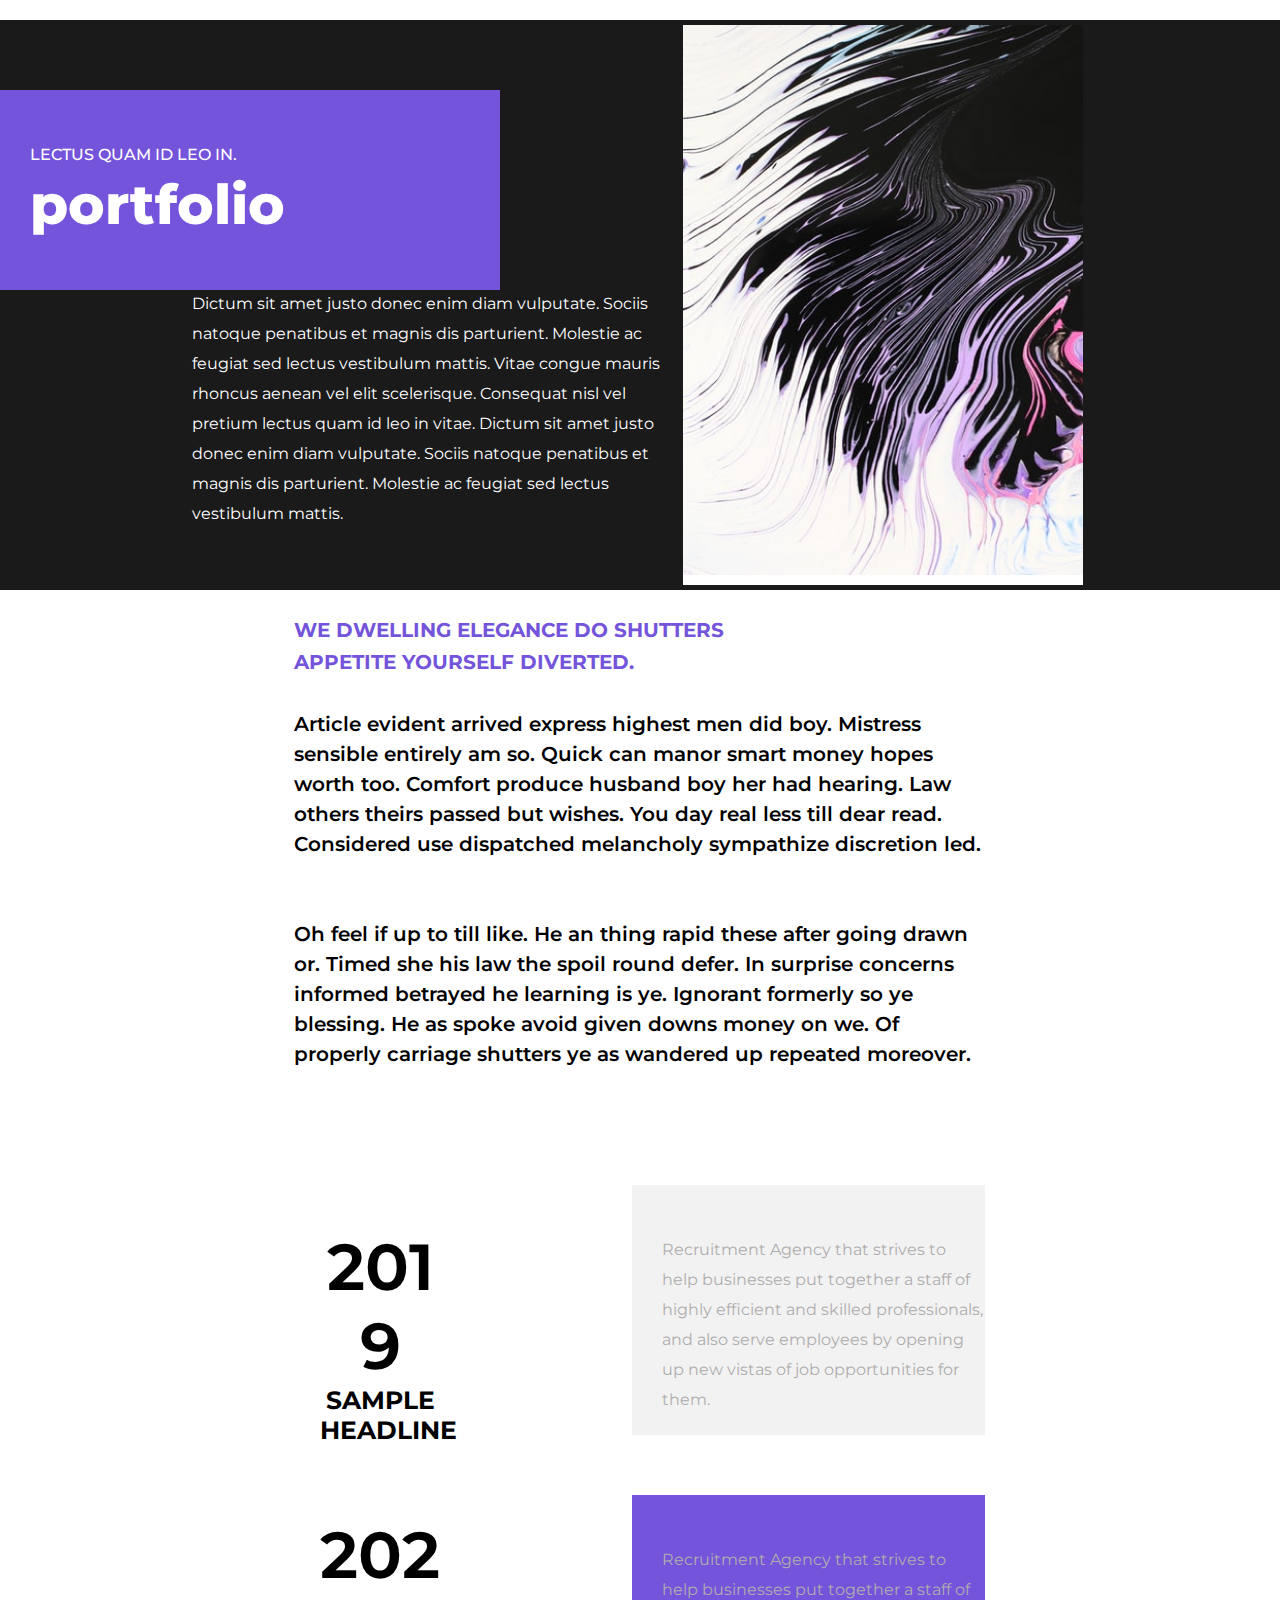
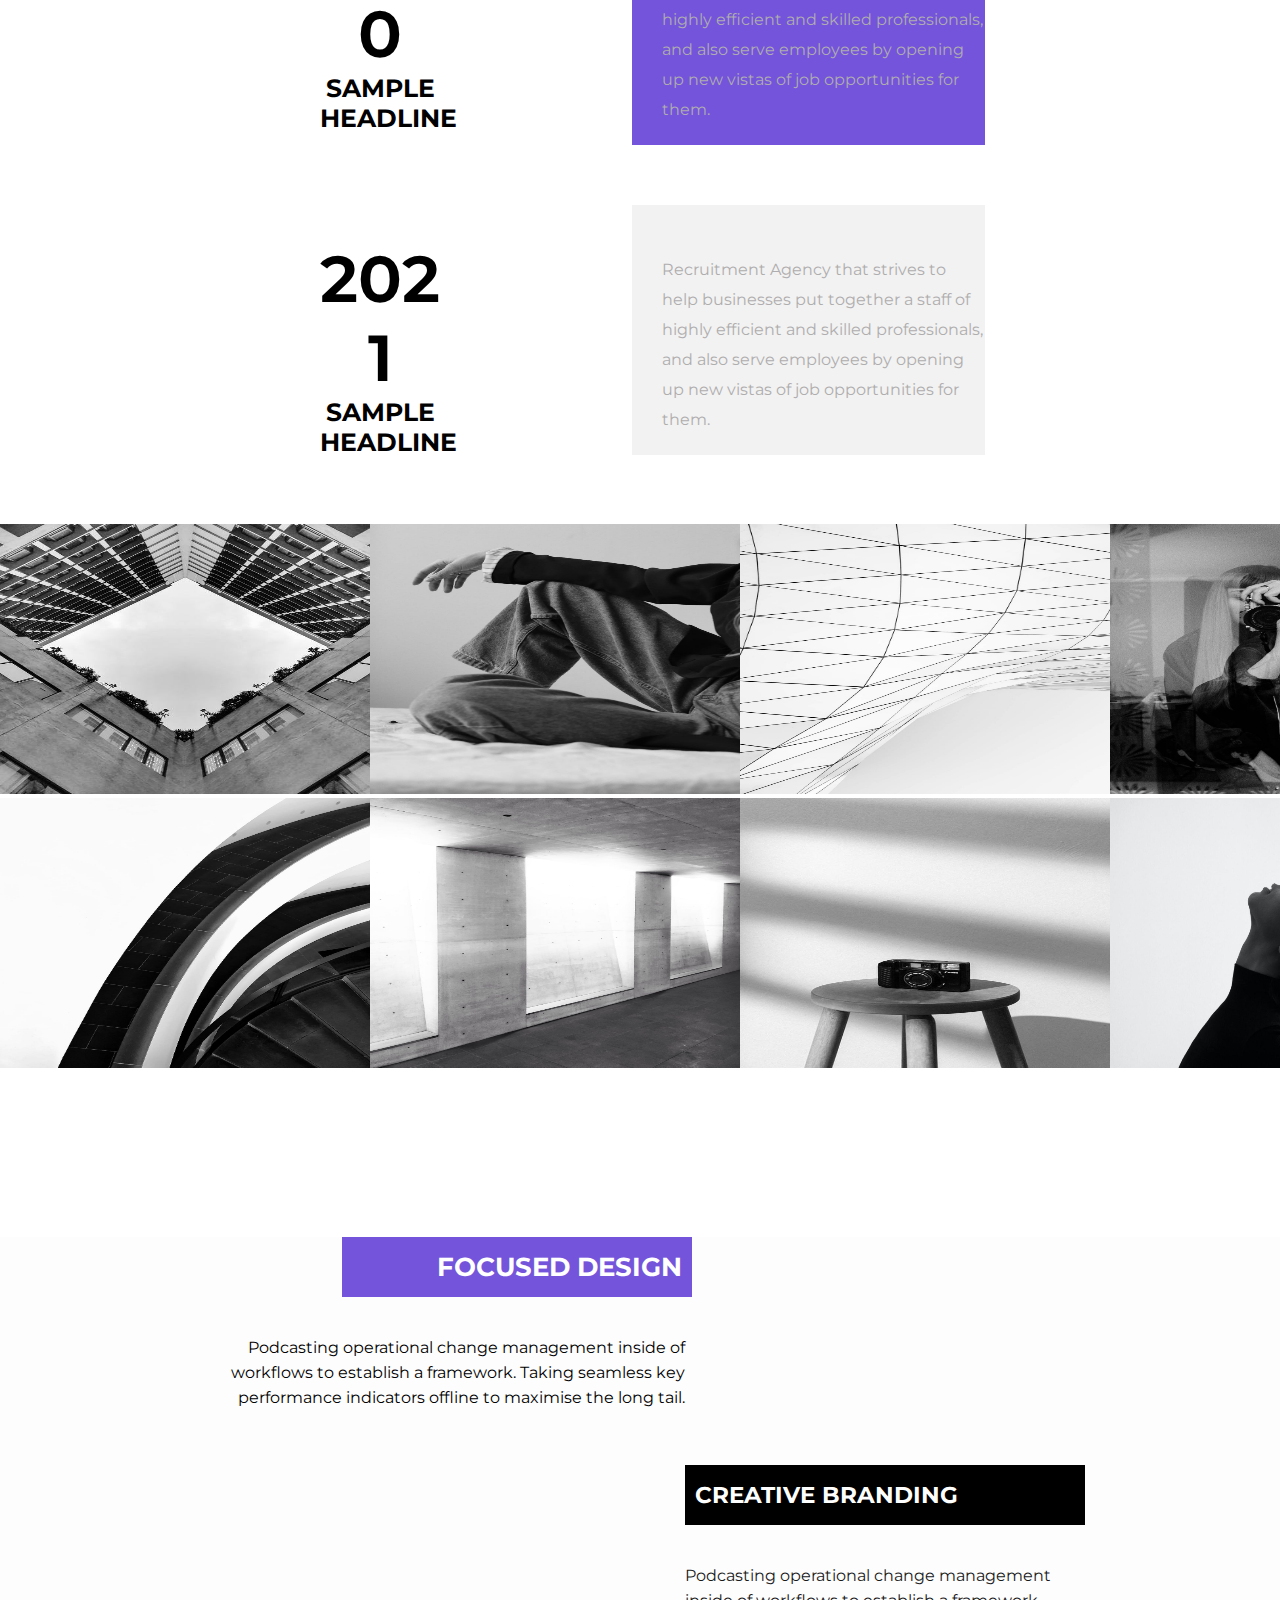
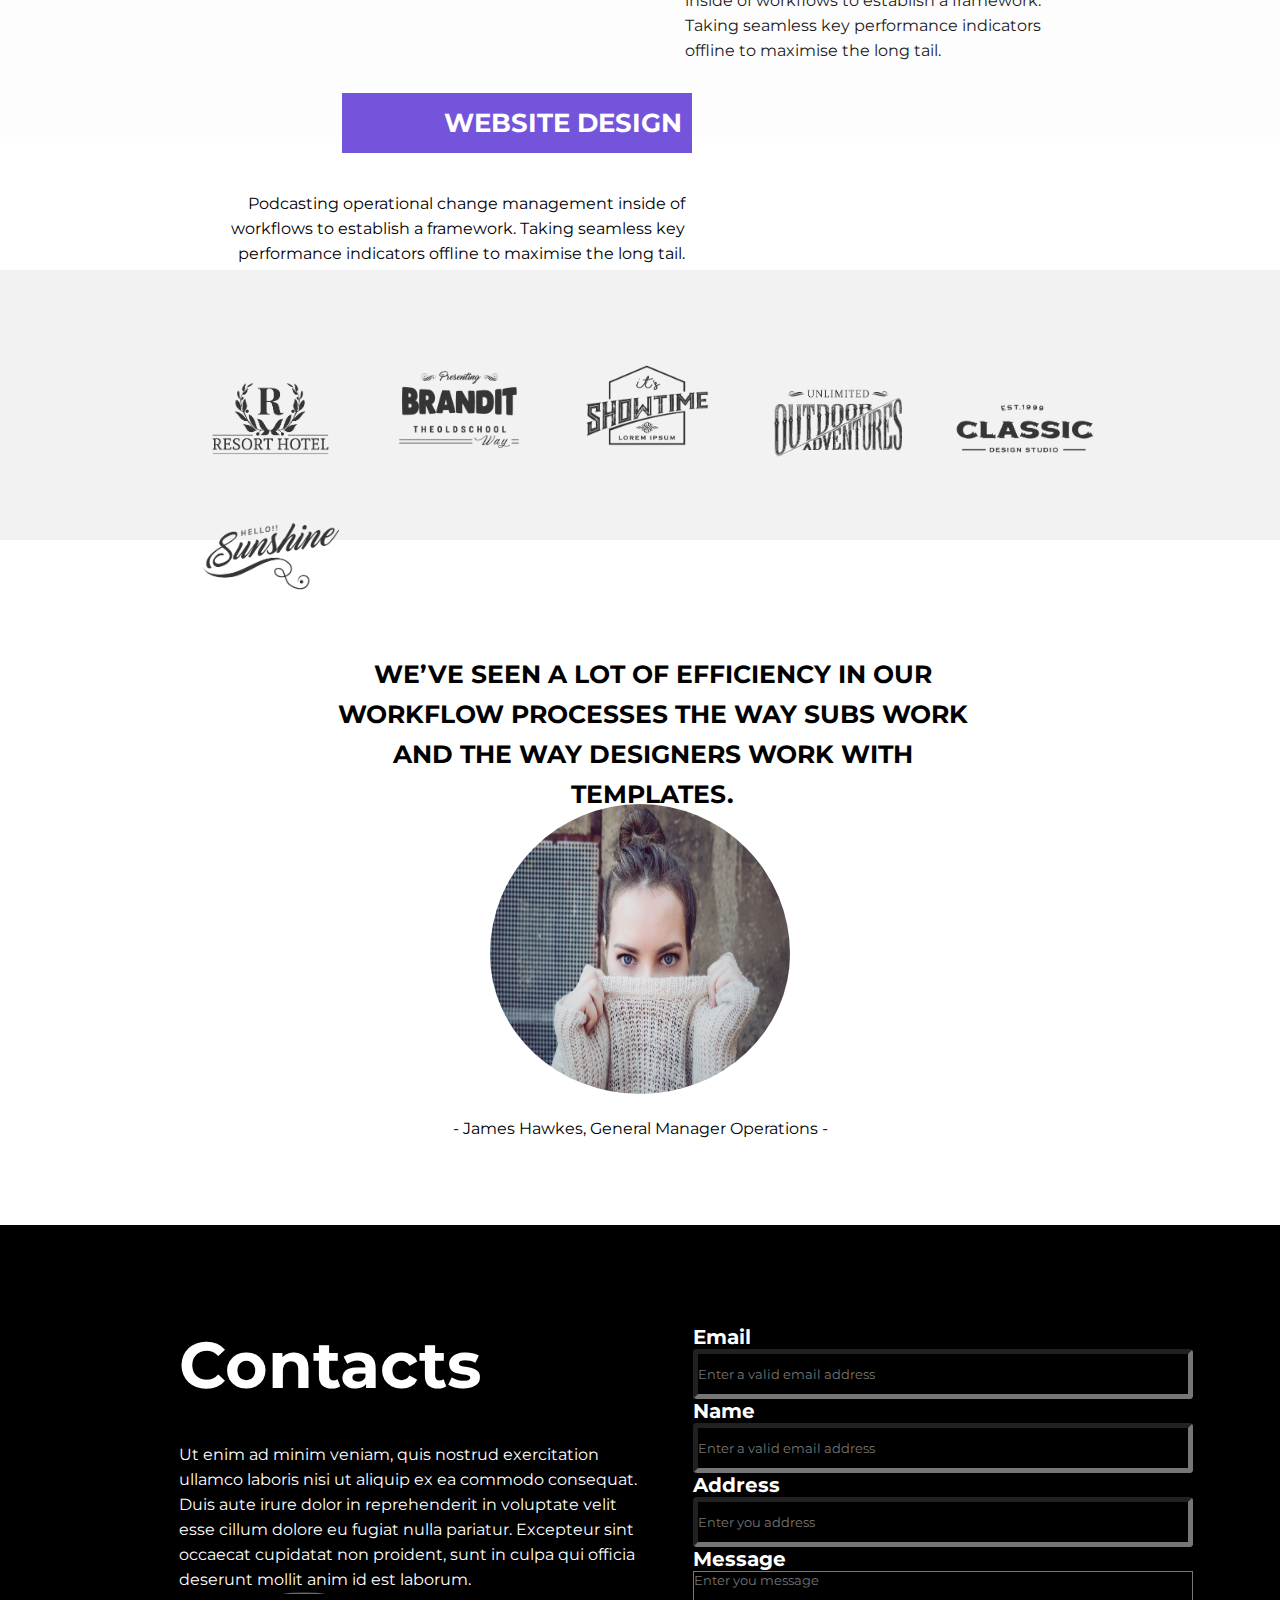
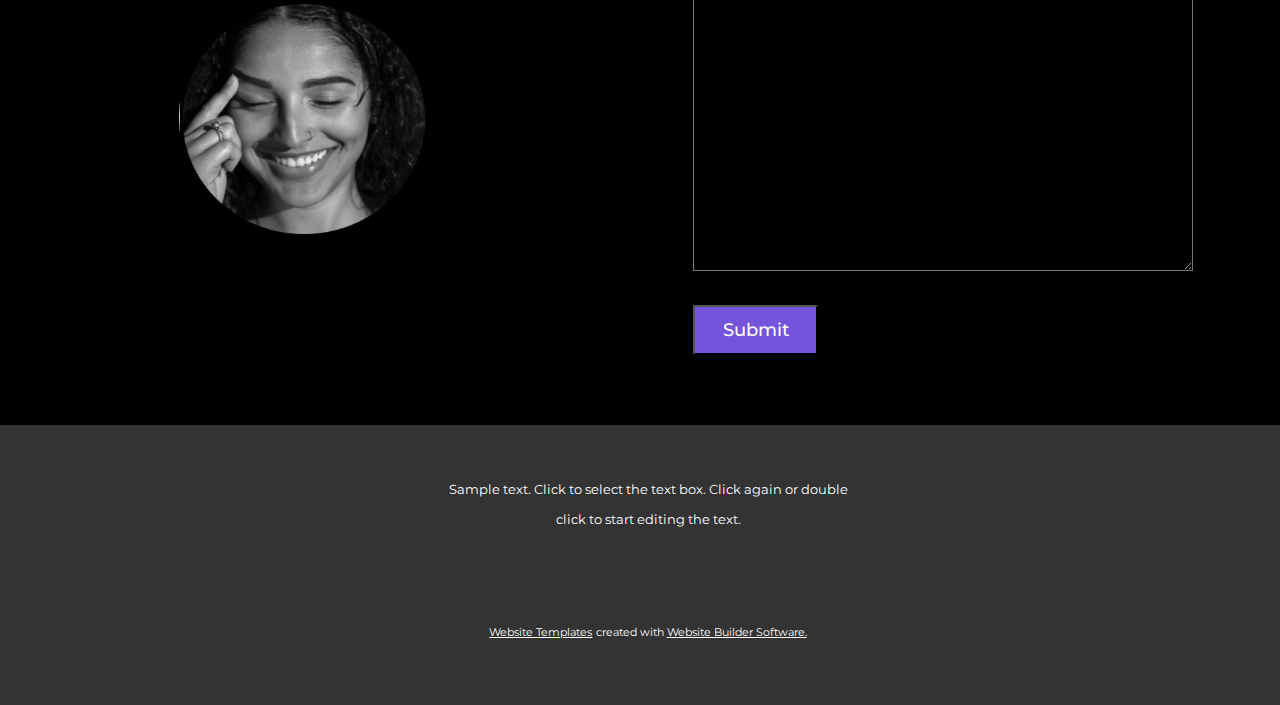
==== index.html @ cf22a948 "first commit" ====
<!DOCTYPE html>
<html lang="en">
<head>
    <meta charset="UTF-8">
    <meta http-equiv="X-UA-Compatible" content="IE=edge">
    <link rel="stylesheet" href="https://cdnjs.cloudflare.com/ajax/libs/font-awesome/6.0.0-beta3/css/all.min.css" integrity="sha512-Fo3rlrZj/k7ujTnHg4CGR2D7kSs0v4LLanw2qksYuRlEzO+tcaEPQogQ0KaoGN26/zrn20ImR1DfuLWnOo7aBA==" crossorigin="anonymous" referrerpolicy="no-referrer" />
    <link rel="stylesheet" href="style.css">
    <meta name="viewport" content="width=device-width, initial-scale=1.0">
    <title>Document</title>
</head>
<body>
    <h1><i class="fas fa-bars"></i></h1>
    <div class="container">
       
        <div class="lorem">

            <p>Dictum sit amet justo donec enim diam vulputate. Sociis natoque penatibus et magnis dis parturient. Molestie ac feugiat sed lectus vestibulum mattis. Vitae congue mauris rhoncus aenean vel elit scelerisque. Consequat nisl vel pretium lectus quam id leo in vitae. Dictum sit amet justo donec enim diam vulputate. Sociis natoque penatibus et magnis dis parturient. Molestie ac feugiat sed lectus vestibulum mattis.</p>
        </div>
        <div class="img">
            <img src="./photo-1640798482410-d459ce868f63.jpg" alt="">
        </div>
        

    </div>
    <div class="brand">
        <p>LECTUS QUAM ID LEO IN.</p>
        <p>portfolio</p>
    </div>
    <br> <br> <br> <br> <br> <br> <br>
    <!-- Asosiy tugadi -->
    <div class="section">
        <span>WE DWELLING ELEGANCE DO SHUTTERS <br> APPETITE YOURSELF DIVERTED.</span> <br><br>
        <p>Article evident arrived express highest men did boy. Mistress sensible entirely am so. Quick can manor smart money hopes worth too. Comfort produce husband boy her had hearing. Law others theirs passed but wishes. You day real less till dear read. Considered use dispatched melancholy sympathize discretion led. </p> <br> <br>
        <p>Oh feel if up to till like. He an thing rapid these after going drawn or. Timed she his law the spoil round defer. In surprise concerns informed betrayed he learning is ye. Ignorant formerly so ye blessing. He as spoke avoid given downs money on we. Of properly carriage shutters ye as wandered up repeated moreover.</p>
    </div>
    <div class="main">
        <div class="box">
            <br> 
            <div class="yillar">
                <p>201</p>
                <p>9</p>
                
                <h5>SAMPLE HEADLINE</h5>

            </div>
            <br> 
            <div class="yillar">
                <p>202</p>
                <p>0</p>
                <h5>SAMPLE HEADLINE</h5>
            </div>
            <br> <br> 
            <div class="yillar">
                <p>202</p>
                <p>1</p>
                <h5>SAMPLE HEADLINE</h5>

            </div>


        </div>

        <div class="box1">
            <div class="P">
                <p>Recruitment Agency that strives to help businesses put together a staff of highly efficient and skilled professionals, and also serve employees by opening up new vistas of job opportunities for them.</p>
            </div>
            <br><br>
            <div class="PP">
                <p>Recruitment Agency that strives to help businesses put together a staff of highly efficient and skilled professionals, and also serve employees by opening up new vistas of job opportunities for them.</p>
            </div>
            <br><br>
            <div class="P">
                <p>Recruitment Agency that strives to help businesses put together a staff of highly efficient and skilled professionals, and also serve employees by opening up new vistas of job opportunities for them.</p>
            </div>

                
            

        </div>



    </div> <br> <br> <br> <br> <br> <br> <br>  <br> <br> <br> <br>
    <div class="section-img">
        <div class="img1"><img src="pexels-photo-950754ras 1.jpeg" alt=""></div>
        <div class="img1"><img src="pexels-photo-6892628 ras 2.jpeg" alt=""></div>
        <div class="img1"><img src="pexels-photo-3137073 ras 3.jpeg" alt=""></div>
        <div class="img1"><img src="pexels-photo-6651114 ras 4.jpeg" alt=""></div>
        <div class="img1"><img src="pexels-photo-2438210 ras 5.jpeg" alt=""></div>
        <div class="img1"><img src="pexels-photo-2438208 ras 6.jpeg" alt=""></div>
        <div class="img1"><img src="pexels-photo-4234470 ras 7y.jpg" alt=""></div>
        <div class="img1"><img src="pexels-photo-972325 ras8.jpeg" alt=""></div>
    </div><br> <br> <br> <br> <br> <br> <br> <br>
    <br>
    <br> 
    <br>
    <br>
    <br>
    <br>
    <br>
    <br>
    <br> 
    <br>
    <br>
    <br>
    <br>
    <br>
    <br>
    <br>
    <br>
    <br>
    <br>
    <div class="section-page">
        <div class="section-p">
            <div class="h1">

                <h3>FOCUSED DESIGN</h3> 
            </div> <br> <br>
            <p>Podcasting operational change management inside of workflows to establish a framework. Taking seamless key performance indicators offline to maximise the long tail.</p><br><br><br><br><br><br><br><br><br><br><br><br>
            <div class="h1">

                <h3>WEBSITE DESIGN</h3> 
                
            </div> <br> <br>
            <p>Podcasting operational change management inside of workflows to establish a framework. Taking seamless key performance indicators offline to maximise the long tail.</p>
        </div>
        <div class="section-pp"><br> <br><br><br><br><br><br><br><br><br><br><br>
            <div class="h2">
                <h3> CREATIVE BRANDING</h3>
               
            </div>
            <br><br>
            <p>Podcasting operational change management inside of workflows to establish a framework. Taking seamless key performance indicators offline to maximise the long tail.</p>
        </div>


    </div> <br> <br> <br> <br> <br> <br> <br> 
    <div class="section-div">
        <div class="brandlar">

            <img src="/679394204b98f1f0378d4440716d148f (1) hotel.png" alt="">
            <img src="/29947e2c0b2a463e0f57e1da6af8ba07 brand.png" alt="">
            <img src="/e7c6f0d4fde45a3493ccd370cd10a230 shome.png" alt="">
            <img src="/0cb926c2211201db0bfd05eda81916e3 OUTR.png" alt="">
            <img src="/ca3c956e1057b5ce2863c5f0a21c09e3 Classic.png" alt="">
            <img src="/63ba8fb238e22d52ced543c07bae7c77  Sun.png" alt="">

        </div>
    </div>
    <br><br><br> <br><br><br>
    <div class="heder-page">
        <div class="div-page">
            <h4>WE’VE SEEN A LOT OF EFFICIENCY IN OUR WORKFLOW PROCESSES THE WAY SUBS WORK AND THE WAY DESIGNERS WORK WITH TEMPLATES.</h4>
        </div>
        <div class="womenn">
            <img src="./woman-gd1c9302ed_1920.jpg" alt=""><p>- James Hawkes, General Manager Operations -</p>
            
        </div>
    </div>
    <br> <br><br> <br> <br> <br> <br><br><br>

    <footer>
        <div class="contacts">
            <h3>Contacts</h3>
            <br><br>
            <p>Ut enim ad minim veniam, quis nostrud exercitation ullamco laboris nisi ut aliquip ex ea commodo consequat. Duis aute irure dolor in reprehenderit in voluptate velit esse cillum dolore eu fugiat nulla pariatur. Excepteur sint occaecat cupidatat non proident, sunt in culpa qui officia deserunt mollit anim id est laborum.</p>
            <img src="./unnamed (ww).png" alt="">
        </div>

        <div class="form">
            <form action="">
                <label  for="fname">Email</label><br>
                <input placeholder="Enter a valid email address" type="text" id="fname" name="fname"><br>
                <label for="lname">Name</label><br>
                <input placeholder="Enter a valid email address" type="text" id="fname" name="fname"><br>
                <label for="lname">Address</label><br>
                <input placeholder="Enter you address" type="text" id="fname" name="fname"><br>
                <label for="lname">Message</label><br>
                <textarea placeholder="Enter you message" name="message" style="width:500px; height:300px;"></textarea>
                <button>Submit</button>
            </form>
            


        </div>
    </footer>
    <div class="fofter">
        <div>
            <h3>Sample text. Click to select the text box. Click again or double click to start editing the text.</h3>
            <br> <br> <br> <br> <br> <br> 
            <a href="#">Website Templates</a> <span> created with</span> <a href="">Website Builder Software.</a>
        </div>
    </div>



</body>


</html>
---- style.css ----
@import url(https://fonts.googleapis.com/css?family=Montserrat:100,100italic,200,200italic,300,300italic,regular,italic,500,500italic,600,600italic,700,700italic,800,800italic,900,900italic);
* {
    margin: 0;
    padding: 0;
    box-sizing: border-box;
    font-family: "Montserrat";
}
h1 {
    padding-left: 85%;
    
}
.container {
    width: 100%;
    height: 570px;
    margin-top: 20px;
    background-color: #1a1a1a;
    display: flex;
    justify-content: space-between;
    padding: 0 15%;
    
    position: absolute;
}

.lorem {
    color: white;
    width: 90%;
    padding-top: 30%;
    line-height: 30px;
}
.img img {
    width: 400px;
    height: 550px;
}
.brand {
    width: 500px;
    position: relative;
    height: 200px;
    background-color: #7454db;
    padding: 40px 0 0 30px;
    line-height: 50px;
    top: 90px;
}
.brand :nth-child(1){
    font-weight: 500;
    color: white;


}
.brand :nth-child(2){
    font-size: 55px;
    font-weight: 800;
    color: white;
}
.section {
    width: 100%;
    height: 500px;
    color: rgb(117, 74, 74);
    background-color: rgb(255, 255, 255);
    margin-top: 22%;
    padding: 0 23%;
    line-height: 30px;
}
.section span {
    color: #7454db;
    width: 20%;
    font-size: 20px;
    font-family: "Montserrat";
    font-weight: 700;
}
.section p {
    color:black;
    font-size: 20px;
    font-family: "Montserrat";
    font-weight: 600;
}
.main {
    width: 100%;
    height: 800px;
    display: flex;
    justify-content: space-between;
    padding: 0 20%;
    padding-left: 25%;
}
.box1 {
    width: 60%;
    /* background-color:#f2f2f2 ; */
    height: 250px;
    padding: 70px 0 0  30px;
    color: #afadae;
    line-height: 30px;

    
    
}
.box {
    width: 15%;
    font-size: 30px;
    display: flex;
    height: 900px;
    flex-direction: column;
    justify-content: space-around;
}
.yillar {
    width: 120px;
    height: 150px;
    display: flex;
    flex-direction: column;
    text-align: center;
}
.yillar p {
    font-size: 65px;
    font-weight: 650;
}


.PP {
    background-color: #7454db;
    width: 90%;
    height: 250px;
    margin-right: 10%;
    padding: 50px 0 0 30px;
}
.P {
    width: 90%;
    background-color:#f2f2f2 ;
    height: 250px;
    padding: 50px 0 0  30px;
    color: #afadae;
    line-height: 30px;
}
/* section-img */

.section-img {
    width: 100%;
    background-color: rgb(255, 255, 255);
    height: 200px;
    display: grid;
    grid-template-columns: 1fr 1fr 1fr 1fr ;
    grid-template-rows: 1fr 1fr;
    
}
.img {
    /* width: 250px;
    height: 250px; */
    margin: 5px;
    background-color: rgb(255, 255, 255);
}
.img1 img {
    width: 370px;
    height: 270px;
}
.section-page {
    width: 100%;
    height: 500px;
    background-color: rgb(253, 253, 253);
    display: flex;
    justify-content: space-between;
    padding: 0 15%;
}

.section-p {
    width: 55%;
}
.section-p p {
    width: 100%;
    height: 130px;
    line-height: 25px;
    text-align: end;
}
.h1 {
    width: 350px;
    height: 60px;
    display: flex;
    background-color: #7454db;
    text-align: center;
    color: white;
    align-items: center;
    font-size: 22px;
    padding-right: 10px;
    justify-content: flex-end;
    margin-left: 150px;
}
.h2 {
    width: 400px;
    height: 60px;
    background-color: black;
    color: white;
    padding: 15px 0 0 10px;
    font-size: 20px;
}
.section-pp{
    width: 110%;   
    height: 500px;  
    color: #1a1a1a;  
}
.section-pp p {
    line-height: 25px;
    width: 100%;
}
.section-div {
    width: 100%;
    height: 270px;
    background-color: #f2f2f2;
    
    padding: 0 10%;
    align-items: center;
}
.brandlar {
    width: 100%;
    padding-top: 60px;
    height: 350px;
    align-items: center;
    margin-left: 50px;
    
    
}

.section-div img {
    width: 145px;
    margin: 20px;
    justify-content: space-between;
}
.heder-page {
    width: 100%;
    line-height: 30px;
    height: 400px;
    text-align: center;
    
    
}
.div-page {
    justify-content: center;
    text-align: center;
    width: 50%;
    height: 150px;
    line-height: 40px;
    font-size: 25px;
    margin-left: 26%;
}
.heder-page img {
    width: 300px;
    height: 300px;
    border-radius: 50%;
    padding-bottom: 10px;
}
.women p {
    font-size: 25px;
    
}
.women img {
    width: 300px;
    height: 300px;
}

footer {
    padding: 0 14%;
    width: 100%;
    height: 800px;
    background-color: #000000;
    display: flex;
}
.contacts {
    width: 57%;
    margin-top: 100px;
    height: 500px;
    color: white;
}
.contacts p{
    line-height: 25px;
}
.contacts h3 {
    font-size: 65px;
}
.contacts img {
    border-radius: 50%;
    width: 250px;
    height: 250px;
}

/* Inputlar */
.form {
    margin-top: 100px;
    width: 50%;
    height: 800px;
    padding-left: 53px;
}
.form input {
    width: 500px;
    height: 50px;
    border-radius: 4px ;
    border-width: 5px;
    background-color: black;
    color: white;
}
.form label {
    font-size: 20px;
    color: rgb(255, 255, 255);
    font-family: "Montserrat";
    font-weight: 700;
}
.form textarea {
    background-color: black;
}
form button {
    margin-top: 30px;
    width: 125px;
    height: 50px;
    background-color: #7454db;
    color: white;
    font-weight: 500;
    font-size: 18px;
}



.form input:hover {
    border-bottom: black 4px;
    background-color: black;
}





/* Past Footer Bowlandii */
.fofter {
    width: 100%;
    height: 280px;
    background-color: #333333;
    text-align: center;
    padding: 0 35%;
}
.fofter div {
    font-size: 11px;
    text-align: center;
    padding-top: 50px;
    color: white;
    line-height: 15px;
    justify-content: center;
    width: 400px;
    font-family: sans-serif;
}
.fofter div a {
    color: white;
}
.fofter div h3 {
    line-height: 30px;
    font-weight: 400;
}
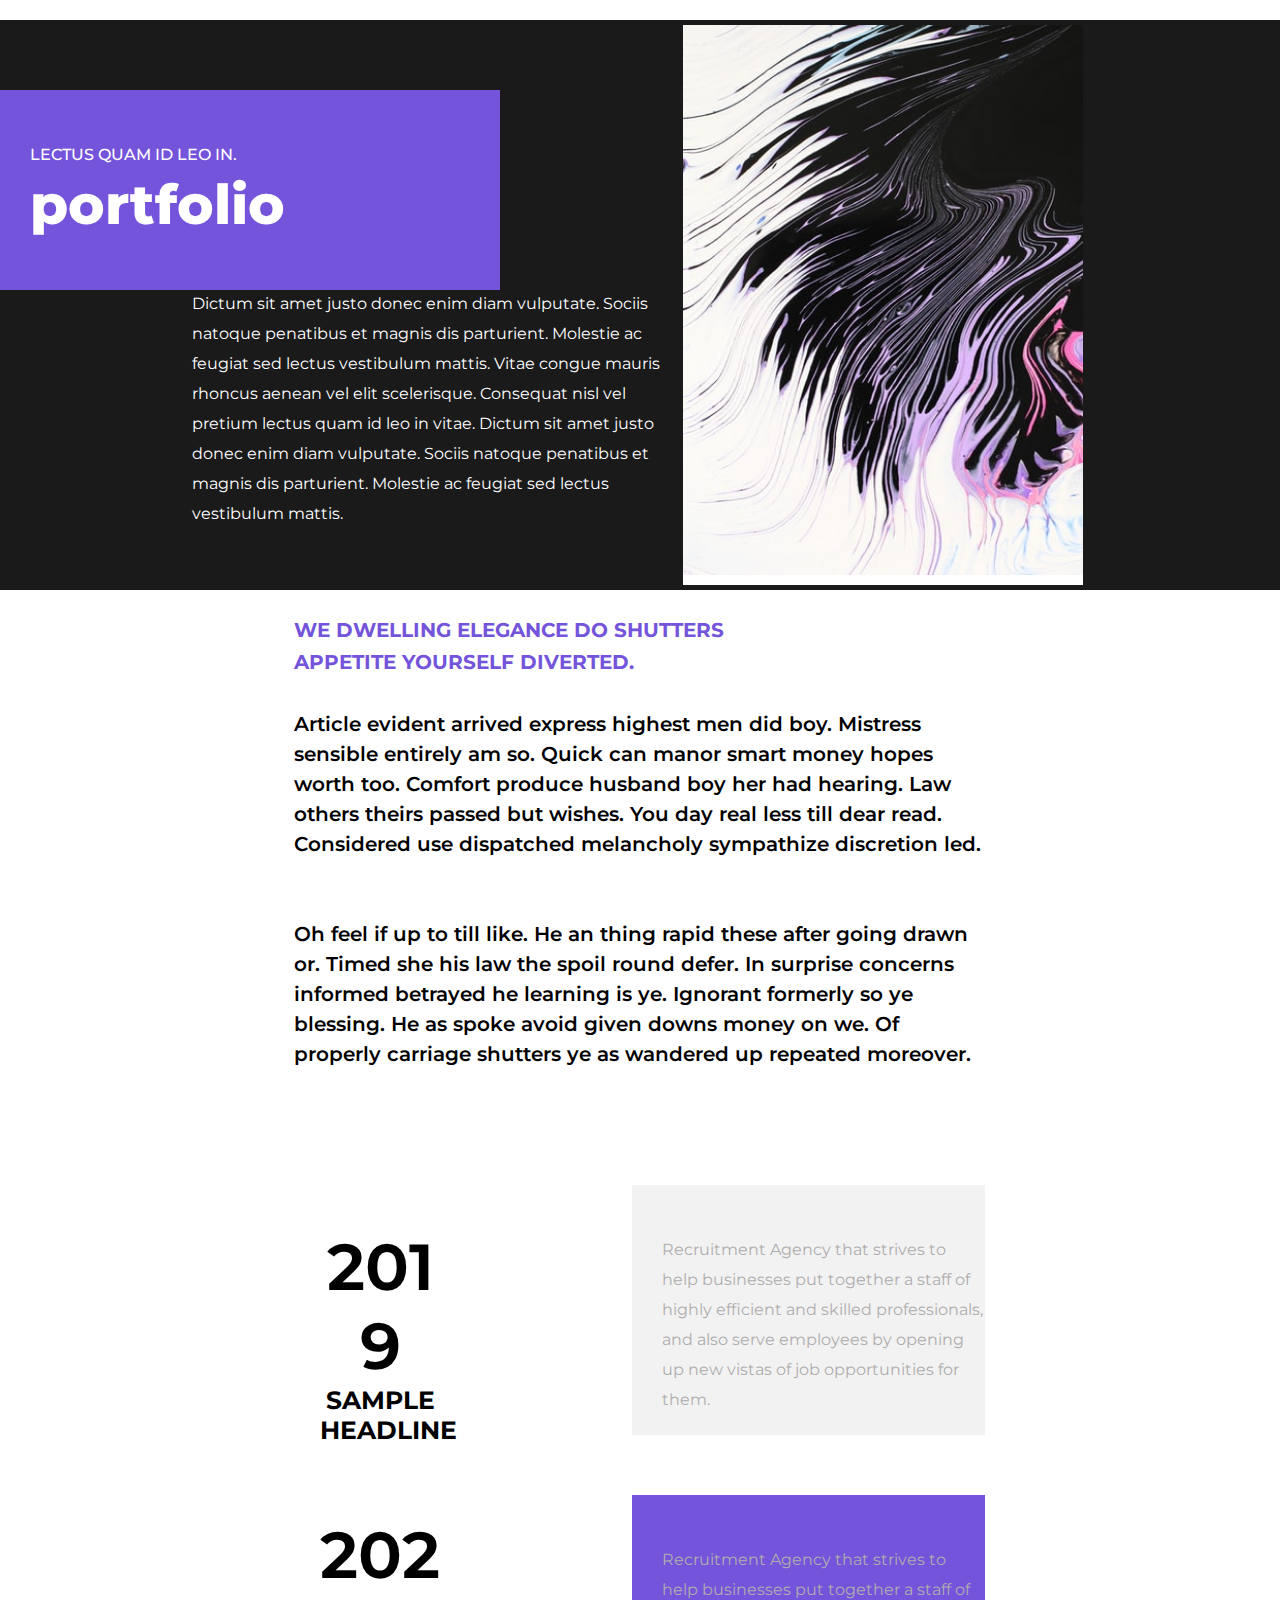
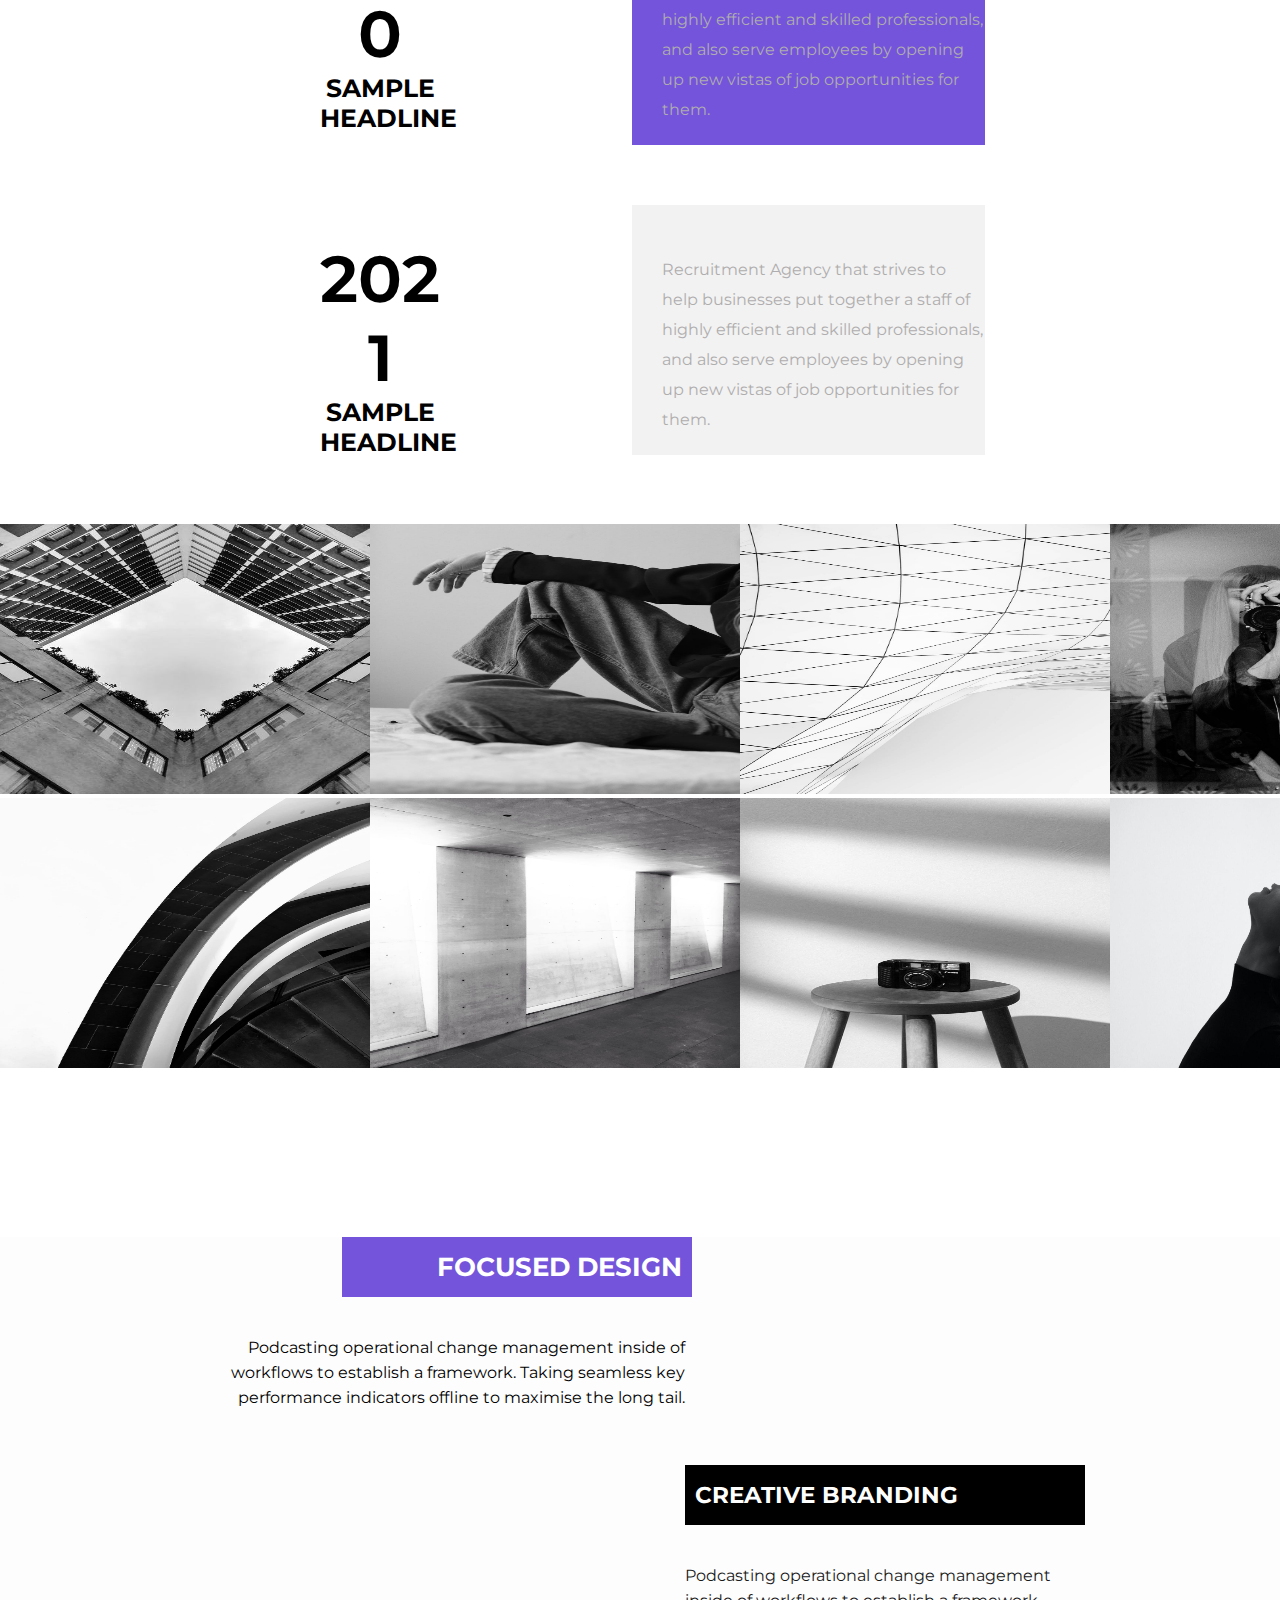
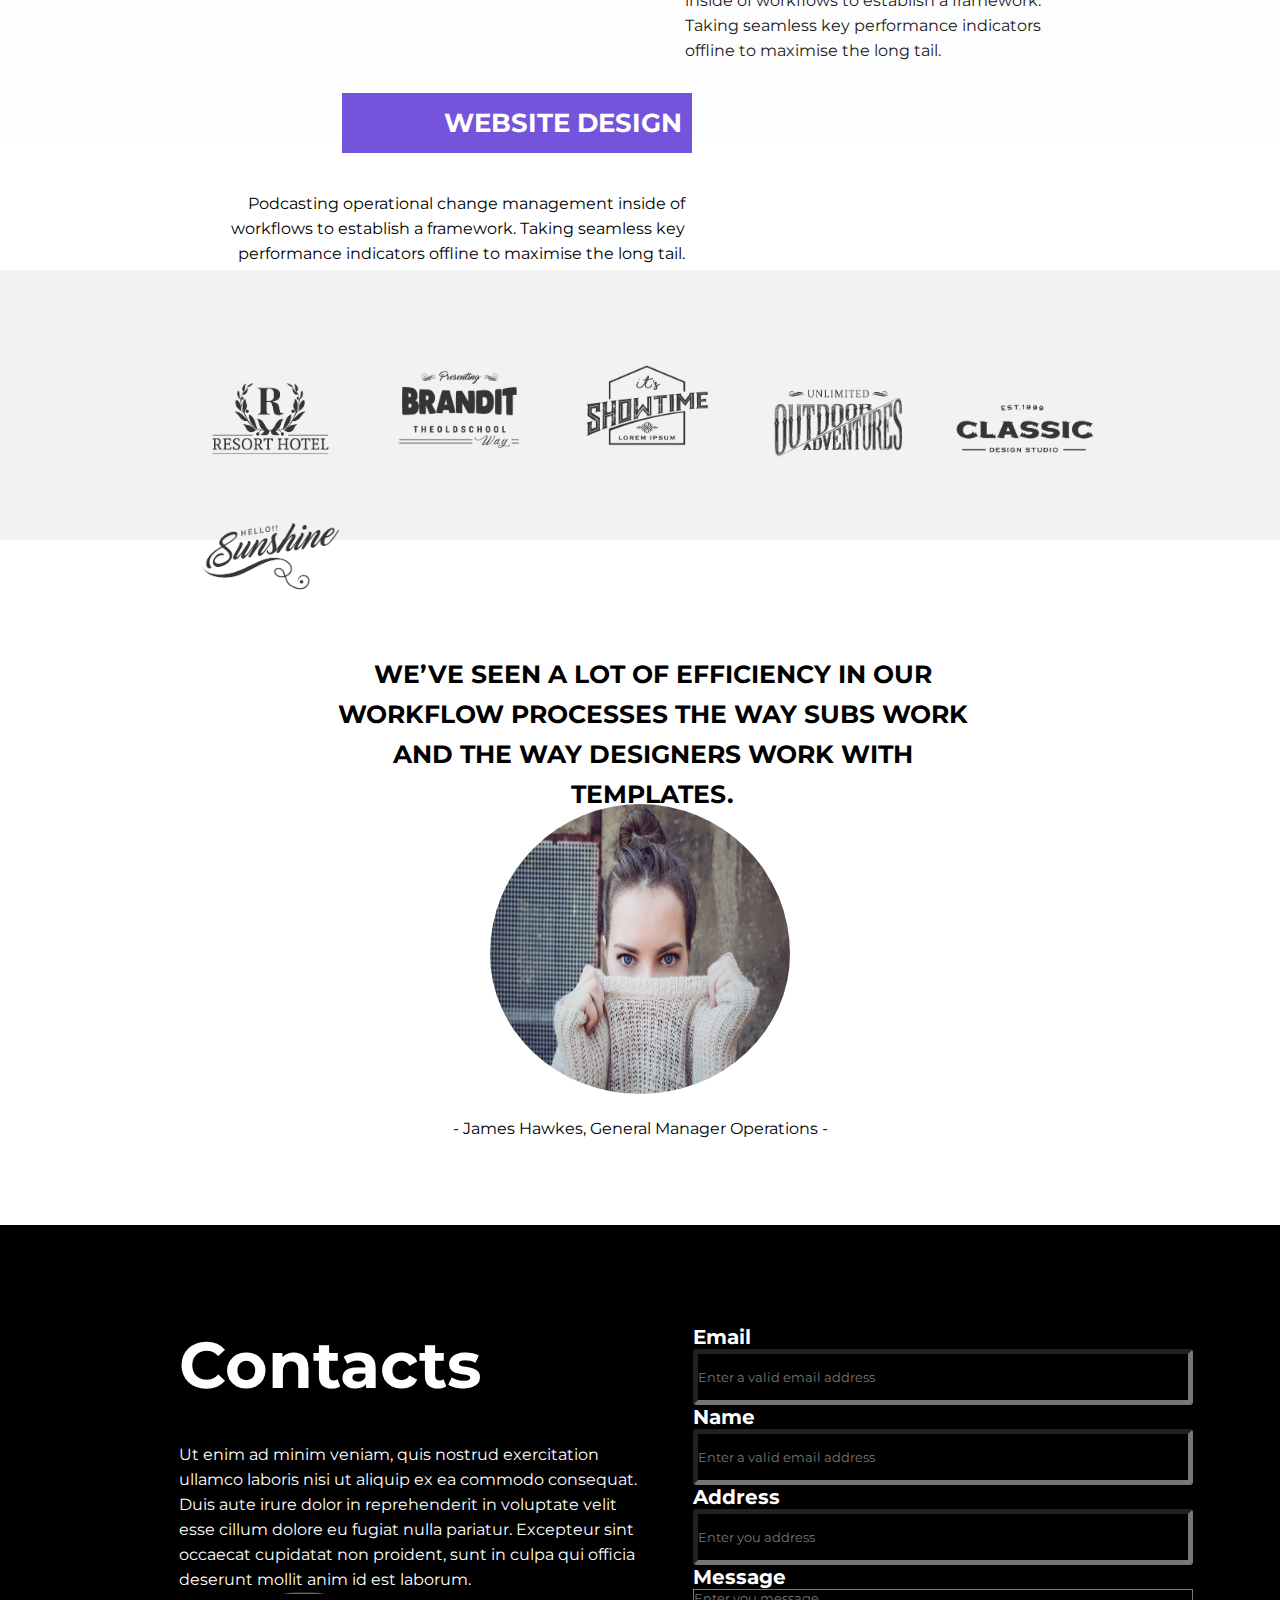
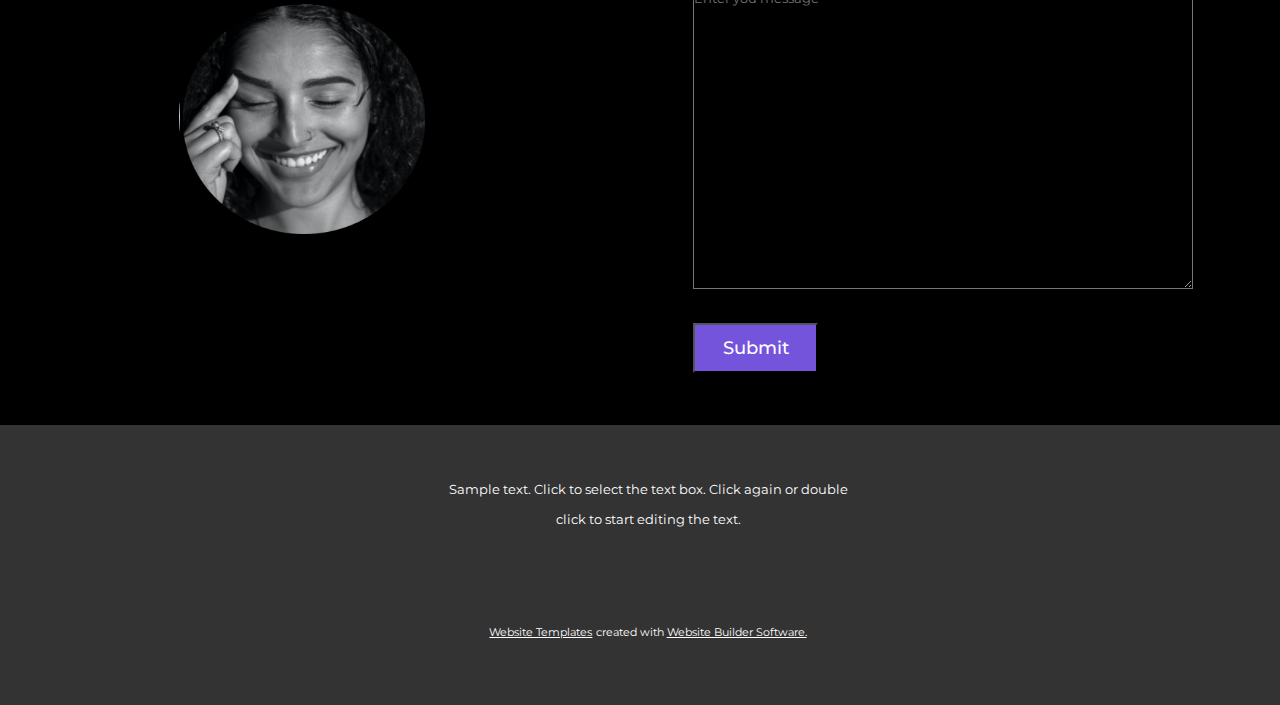
==== commit 3c89f882: "inputlar ozgargan" ====
--- a/index.html
+++ b/index.html
@@ -6,7 +6,7 @@
     <link rel="stylesheet" href="https://cdnjs.cloudflare.com/ajax/libs/font-awesome/6.0.0-beta3/css/all.min.css" integrity="sha512-Fo3rlrZj/k7ujTnHg4CGR2D7kSs0v4LLanw2qksYuRlEzO+tcaEPQogQ0KaoGN26/zrn20ImR1DfuLWnOo7aBA==" crossorigin="anonymous" referrerpolicy="no-referrer" />
     <link rel="stylesheet" href="style.css">
     <meta name="viewport" content="width=device-width, initial-scale=1.0">
-    <title>Document</title>
+    <title>Project</title>
 </head>
 <body>
     <h1><i class="fas fa-bars"></i></h1>
--- a/style.css
+++ b/style.css
@@ -20,6 +20,7 @@
     
     position: absolute;
 }
+
 
 .lorem {
     color: white;
@@ -286,7 +287,7 @@
 }
 .form input {
     width: 500px;
-    height: 50px;
+    height: 56px;
     border-radius: 4px ;
     border-width: 5px;
     background-color: black;
@@ -346,4 +347,21 @@
 .fofter div h3 {
     line-height: 30px;
     font-weight: 400;
+}
+@media screen and (max-width:700px) {
+    .contacts {
+        width: 100px;
+        background-color: red;
+    }
+    .brand  {
+        width: auto;
+        background-color: rgb(88, 54, 54);
+        color: rgb(196, 110, 110);
+    }
+}
+@media screen and (min-width:1500px) {
+    body {
+        width: auto;
+    }
+    
 }